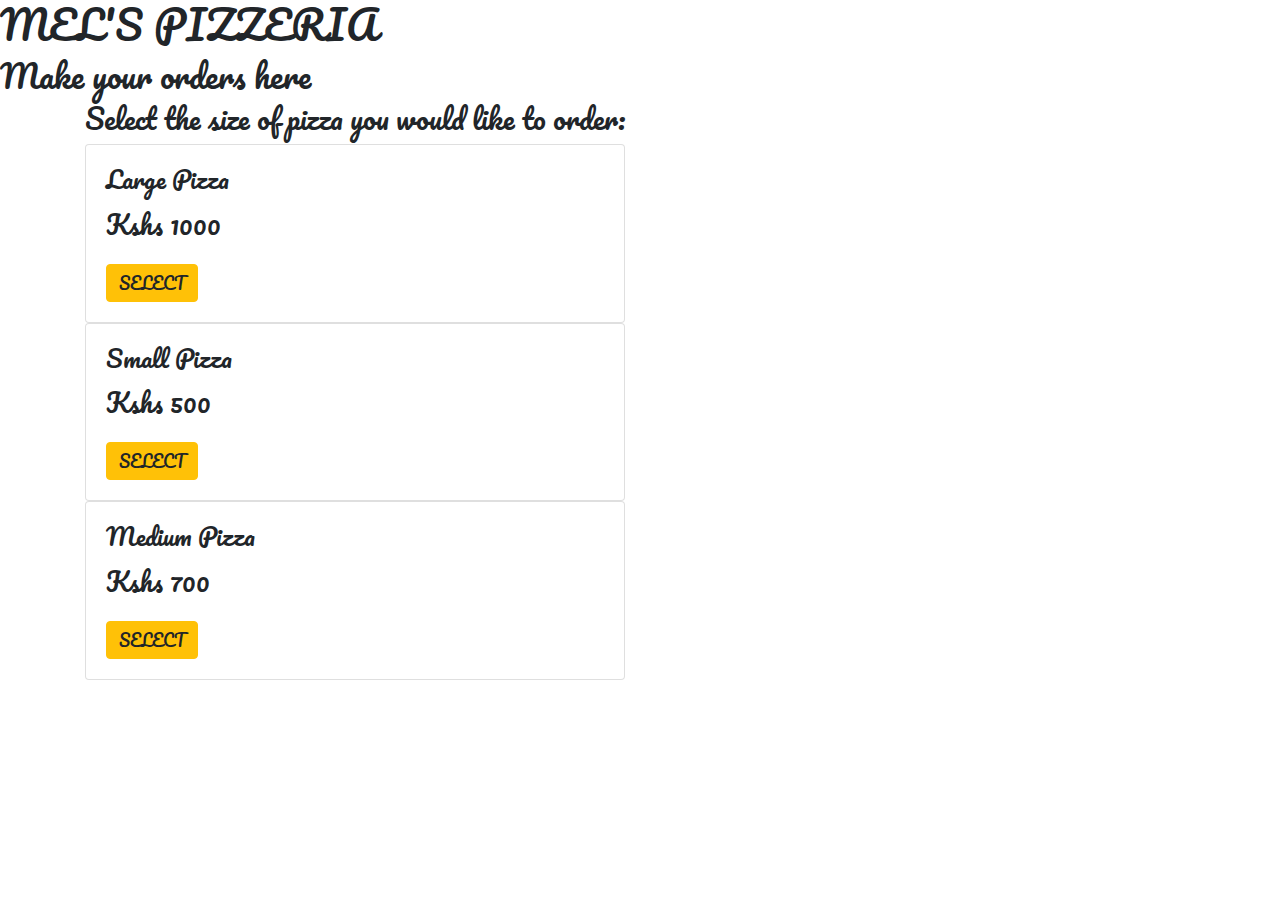
==== order.html @ 39273ecd "Adds an order page" ====
<!DOCTYPE html>
<html lang="en">

<head>
  <meta charset="UTF-8">
  <meta name="viewport" content="width=device-width, initial-scale=1.0">
  <meta http-equiv="X-UA-Compatible" content="ie=edge">
  <link rel="stylesheet" href="https://stackpath.bootstrapcdn.com/bootstrap/4.3.1/css/bootstrap.min.css"
    integrity="sha384-ggOyR0iXCbMQv3Xipma34MD+dH/1fQ784/j6cY/iJTQUOhcWr7x9JvoRxT2MZw1T" crossorigin="anonymous">
  <link href="css/stylees.css" rel="stylesheet" type="text/css">
  <link href="https://fonts.googleapis.com/css?family=Fredoka+One|Pacifico|Ultra&display=swap" rel="stylesheet">
  <link href="https://fonts.googleapis.com/css?family=Bree+Serif|Fredoka+One|Heebo|Ultra&display=swap" rel="stylesheet">
  <script src="https://code.jquery.com/jquery-3.4.1.js" integrity="sha256-WpOohJOqMqqyKL9FccASB9O0KwACQJpFTUBLTYOVvVU="
    crossorigin="anonymous"></script>
    <script src="https://ajax.googleapis.com/ajax/libs/jquery/3.4.1/jquery.min.js"></script>
  <script src="https://cdnjs.cloudflare.com/ajax/libs/popper.js/1.14.7/umd/popper.min.js"></script>
  <script src="https://maxcdn.bootstrapcdn.com/bootstrap/4.3.1/js/bootstrap.min.js"></script>
  <script src="js/scripts.js"></script>
  <title>MEL'S PIZZERIA</title>
</head>

<body>
  <div id="order">
    <div id="order-top">
      <h1 class="intro">MEL'S PIZZERIA</h1>
      <h2 class="intro">Make your orders here</h2>

    </div>
    <div class="container">
      <div class="row">
        <div class="col-md 6">
          <h3 class="intro">Select the size of pizza you would like to order:</h3>
          <div class="card" id="large">
            <div class="card-body">
              <h4 class="card-title intro">Large Pizza</h4>
              <p class="card-text">Kshs 1000</p>
              <a href="#" class="btn btn-warning" data-toggle="modal" data-target="#exampleModalScrollable">SELECT</a>

            </div>
          </div>
          <div class="card" id="small">
            <div class="card-body">
              <h4 class="card-title intro">Small Pizza</h4>
              <p class="card-text">Kshs 500</p>
              <a href="#" class="btn btn-warning" data-toggle="modal" data-target="#exampleModalScrollable">SELECT</a>

            </div>
          </div>
          <div class="card" id="medium">
            <div class="card-body">
              <h4 class="card-title intro">Medium Pizza</h4>
              <p class="card-text">Kshs 700</p>
              <a class="btn btn-warning" data-toggle="modal" data-target="#exampleModalScrollable">SELECT</a>

            </div>
          </div>


        </div>
        <div class="col-md-6">

        </div>

      </div>

      <div class="modal fade" id="exampleModalScrollable" tabindex="-1" role="dialog"
        aria-labelledby="exampleModalScrollableTitle" aria-hidden="true">
        <div class="modal-dialog modal-dialog-scrollable" role="document">
          <div class="modal-content">
            <div class="modal-header">
              <h5 class="modal-title" id="exampleModalScrollableTitle">Modal title</h5>
              <button type="button" class="close" data-dismiss="modal" aria-label="Close">
                <span aria-hidden="true">&times;</span>
              </button>
            </div>
            <div class="modal-body">
              ...
            </div>
            <div class="modal-footer">
              <button type="button" class="btn btn-secondary" data-dismiss="modal">Close</button>
              <button type="button" class="btn btn-primary">Save changes</button>
            </div>
          </div>
        </div>
      </div>


    </div>

  </div>

</body>

</html>
---- css/stylees.css ----
#main {
  text-align: center;
  color: whitesmoke;
  background-image: url(../images/italian-food-background-1.jpg);
  background-repeat: no-repeat;
  background-attachment: fixed;
  background-size: cover;
  height: fit-content;
  

}

#mainContent {
  
  padding: 15%;
}
#mainContent h1 {
  font-family: 'Ultra', serif;
  font-size: 50px;
}
#mainContent p {
  font-family: 'Pacifico', cursive;
  font-size: 30px;
  color: cornsilk;
}

.nav-link {
  font-family: 'Pacifico', cursive;
  font-size: 30px;
  color: cornsilk;
}
#order {
  font-family: 'Pacifico', cursive;
  font-size: 25px;
}

#menuHeading h1 {
  font-family: 'Fredoka One', cursive;
  padding: 5%;
  text-align: center;
  font-size: 40px;
  
}
#menu {
  background-image: url(../images/contemporary-china.png);
  background-repeat: no-repeat;
  background-attachment: fixed;
  background-size: cover;
  height: fit-content;
  text-align: center;

}
#row2 {
  padding: 5%;
}

.btn-outline-warning {
  font-family: 'Pacifico', cursive;
  font-size: 20px;
  text-align: center
  
}
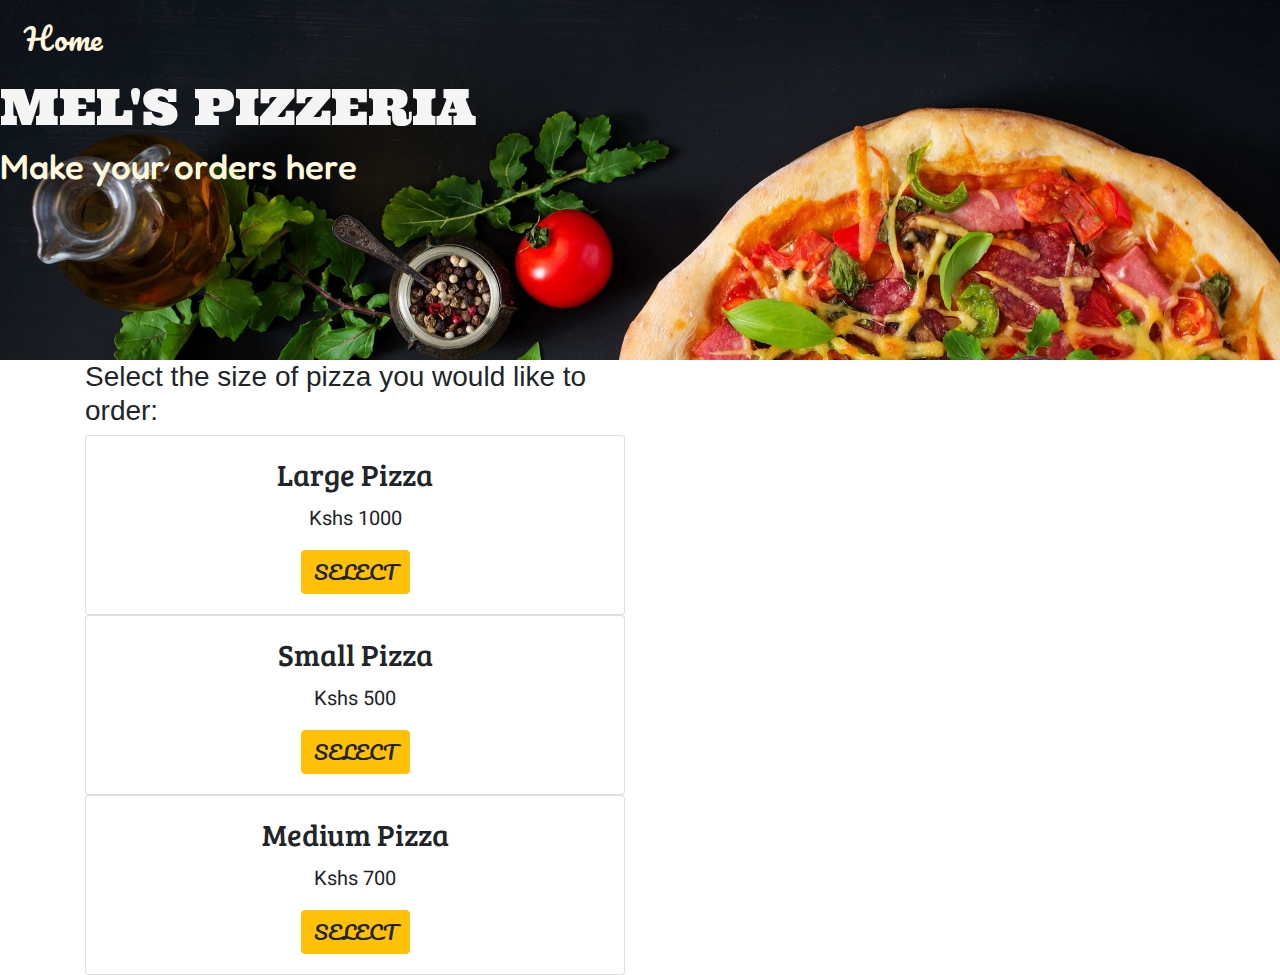
==== commit d8e1208d: "Adds a complete nav link to order page" ====
--- a/order.html
+++ b/order.html
@@ -12,7 +12,7 @@
   <link href="https://fonts.googleapis.com/css?family=Bree+Serif|Fredoka+One|Heebo|Ultra&display=swap" rel="stylesheet">
   <script src="https://code.jquery.com/jquery-3.4.1.js" integrity="sha256-WpOohJOqMqqyKL9FccASB9O0KwACQJpFTUBLTYOVvVU="
     crossorigin="anonymous"></script>
-    <script src="https://ajax.googleapis.com/ajax/libs/jquery/3.4.1/jquery.min.js"></script>
+  <script src="https://ajax.googleapis.com/ajax/libs/jquery/3.4.1/jquery.min.js"></script>
   <script src="https://cdnjs.cloudflare.com/ajax/libs/popper.js/1.14.7/umd/popper.min.js"></script>
   <script src="https://maxcdn.bootstrapcdn.com/bootstrap/4.3.1/js/bootstrap.min.js"></script>
   <script src="js/scripts.js"></script>
@@ -21,7 +21,17 @@
 
 <body>
   <div id="order">
+
     <div id="order-top">
+      <nav id="orderNav" class="navbar navbar-expand-sm justify-content">
+        <ul class="navbar-nav">
+          <li class="nav-item">
+            <a class="nav-link" href="index.html">Home</a>
+          </li>
+          <br>
+
+        </ul>
+      </nav>
       <h1 class="intro">MEL'S PIZZERIA</h1>
       <h2 class="intro">Make your orders here</h2>
 
@@ -34,7 +44,7 @@
             <div class="card-body">
               <h4 class="card-title intro">Large Pizza</h4>
               <p class="card-text">Kshs 1000</p>
-              <a href="#" class="btn btn-warning" data-toggle="modal" data-target="#exampleModalScrollable">SELECT</a>
+              <a href="#" class="btn btn-warning" data-toggle="modal" data-target="#largeModal">SELECT</a>
 
             </div>
           </div>
@@ -42,7 +52,7 @@
             <div class="card-body">
               <h4 class="card-title intro">Small Pizza</h4>
               <p class="card-text">Kshs 500</p>
-              <a href="#" class="btn btn-warning" data-toggle="modal" data-target="#exampleModalScrollable">SELECT</a>
+              <a href="#" class="btn btn-warning" data-toggle="modal" data-target="#smallModal">SELECT</a>
 
             </div>
           </div>
@@ -50,7 +60,7 @@
             <div class="card-body">
               <h4 class="card-title intro">Medium Pizza</h4>
               <p class="card-text">Kshs 700</p>
-              <a class="btn btn-warning" data-toggle="modal" data-target="#exampleModalScrollable">SELECT</a>
+              <a class="btn btn-warning" data-toggle="modal" data-target="#mediumModal">SELECT</a>
 
             </div>
           </div>
@@ -63,28 +73,338 @@
 
       </div>
 
-      <div class="modal fade" id="exampleModalScrollable" tabindex="-1" role="dialog"
-        aria-labelledby="exampleModalScrollableTitle" aria-hidden="true">
+      <div class="modal fade" id="largeModal" tabindex="-1" role="dialog" aria-labelledby="exampleModalScrollableTitle"
+        aria-hidden="true">
         <div class="modal-dialog modal-dialog-scrollable" role="document">
           <div class="modal-content">
             <div class="modal-header">
-              <h5 class="modal-title" id="exampleModalScrollableTitle">Modal title</h5>
+              <h2 class="modal-title" id="modalScrollableTitle">Large Pizza</h2>
               <button type="button" class="close" data-dismiss="modal" aria-label="Close">
                 <span aria-hidden="true">&times;</span>
               </button>
             </div>
             <div class="modal-body">
-              ...
+              <form>
+                <div class="row">
+                  <h4>Select your crust: </h4>
+                  <br><br>
+                  <p class="text-muted"> Only select one</p>
+                  <br>
+                  <div class="col-md-6">
+                    <div class="form-check">
+                      <label class="form-check-label">
+                        <input type="radio" id="crispyLarge" class="form-check-input" name="crustLarge"
+                          value="crispyLarge">Crispy
+                      </label>
+                    </div>
+                  </div>
+                  <div class="col-md-3 ml-auto">Kshs 250</div>
+                </div>
+
+                <div class="row">
+                  <div class="col-md-6">
+                    <div class="form-check">
+                      <label class="form-check-label">
+                        <input type="radio" id="stuffedLarge" class="form-check-input" name="crustLarge"
+                          value="stuffedLarge">Stuffed
+                      </label>
+                    </div>
+                  </div>
+                  <div class="col-md-3 ml-auto">Kshs 250</div>
+                </div>
+
+                <div class="row">
+                  <div class="col-md-6">
+                    <div class="form-check">
+                      <label class="form-check-label">
+                        <input type="radio" id="glutenLarge" class="form-check-input" name="crustLarge"
+                          value="glutenLarge">Gluten Free
+                      </label>
+                    </div>
+                  </div>
+                  <div class="col-md-3 ml-auto">Kshs 250</div>
+                </div>
+                <hr>
+                <h4 class="intro">Select your toppings: </h4>
+                <div class="row">
+                  <div class="col-md-6">
+                    <div class="form-check">
+                      <label class="form-check-label">
+                        <input type="checkbox" id="cheeseLarge" class="form-check-input" name="cheeseLarge"
+                          value="200">Cheddar cheese
+                      </label>
+                    </div>
+                  </div>
+                  <div class="col-md-3 ml-auto">Kshs 200</div>
+                </div>
+                <div class="row">
+                  <div class="col-md-6">
+                    <div class="form-check">
+                      <label class="form-check-label">
+                        <input type="checkbox" id="mushroomLarge" class="form-check-input" name="mushroomLarge"
+                          value="200">Mushrooms
+                      </label>
+                    </div>
+                  </div>
+                  <div class="col-md-3 ml-auto">Kshs 200</div>
+                </div>
+                <div class="row">
+                  <div class="col-md-6">
+                    <div class="form-check">
+                      <label class="form-check-label">
+                        <input type="checkbox" id="pepperroniLarge" class="form-check-input" name="pepperoniLarge"
+                          value="200">Pepperoni
+                      </label>
+                    </div>
+                  </div>
+                  <div class="col-md-3 ml-auto">Kshs 200</div>
+                </div>
+                <div class="row">
+                  <div class="col-md-6">
+                    <div class="form-check">
+                      <label class="form-check-label">
+                        <input type="checkbox" id="baconLarge" class="form-check-input" name="baconLarge"
+                          value="200">Bacon
+                      </label>
+                    </div>
+                  </div>
+                  <div class="col-md-3 ml-auto">Kshs 200</div>
+                </div>
+
+
+              </form>
+
             </div>
             <div class="modal-footer">
               <button type="button" class="btn btn-secondary" data-dismiss="modal">Close</button>
-              <button type="button" class="btn btn-primary">Save changes</button>
+              <button type="button" class="btn btn-warning">Add to Cart</button>
             </div>
           </div>
         </div>
       </div>
 
 
+      <div class="modal fade" id="mediumModal" tabindex="-1" role="dialog" aria-labelledby="exampleModalScrollableTitle"
+        aria-hidden="true">
+        <div class="modal-dialog modal-dialog-scrollable" role="document">
+          <div class="modal-content">
+            <div class="modal-header">
+              <h2 class="modal-title" id="modalScrollableTitle">Medium Pizza</h2>
+              <button type="button" class="close" data-dismiss="modal" aria-label="Close">
+                <span aria-hidden="true">&times;</span>
+              </button>
+            </div>
+            <div class="modal-body">
+              <form>
+                <div class="row">
+                  <h4>Select your crust: </h4>
+                  <br><br>
+                  <p class="text-muted"> Only select one</p>
+                  <br>
+                  <div class="col-md-6">
+                    <div class="form-check">
+                      <label class="form-check-label">
+                        <input type="radio" id="crispyMedium" class="form-check-input" name="crustMedium"
+                          value="200">Crispy
+                      </label>
+                    </div>
+                  </div>
+                  <div class="col-md-3 ml-auto">Kshs 200</div>
+                </div>
+
+                <div class="row">
+                  <div class="col-md-6">
+                    <div class="form-check">
+                      <label class="form-check-label">
+                        <input type="radio" id="stuffedMedium" class="form-check-input" name="crustMedium"
+                          value="200">Stuffed
+                      </label>
+                    </div>
+                  </div>
+                  <div class="col-md-3 ml-auto">Kshs 200</div>
+                </div>
+
+                <div class="row">
+                  <div class="col-md-6">
+                    <div class="form-check">
+                      <label class="form-check-label">
+                        <input type="radio" id="glutenMedium" class="form-check-input" name="crustMedium"
+                          value="150">Gluten Free
+                      </label>
+                    </div>
+                  </div>
+                  <div class="col-md-3 ml-auto">Kshs 200</div>
+                </div>
+                <hr>
+                <h4 class="intro">Select your toppings: </h4>
+                <div class="row">
+                  <div class="col-md-6">
+                    <div class="form-check">
+                      <label class="form-check-label">
+                        <input type="checkbox" id="cheeseMedium" class="form-check-input" name="cheeseMedium"
+                          value="150">Cheddar cheese
+                      </label>
+                    </div>
+                  </div>
+                  <div class="col-md-3 ml-auto">Kshs 150</div>
+                </div>
+                <div class="row">
+                  <div class="col-md-6">
+                    <div class="form-check">
+                      <label class="form-check-label">
+                        <input type="checkbox" id="mushroomMedium" class="form-check-input" name="mushroomMedium"
+                          value="150">Mushrooms
+                      </label>
+                    </div>
+                  </div>
+                  <div class="col-md-3 ml-auto">Kshs 150</div>
+                </div>
+                <div class="row">
+                  <div class="col-md-6">
+                    <div class="form-check">
+                      <label class="form-check-label">
+                        <input type="checkbox" id="pepperoniMedium" class="form-check-input" name="pepperoniMedium"
+                          value="150">Pepperoni
+                      </label>
+                    </div>
+                  </div>
+                  <div class="col-md-3 ml-auto">Kshs 150</div>
+                </div>
+                <div class="row">
+                  <div class="col-md-6">
+                    <div class="form-check">
+                      <label class="form-check-label">
+                        <input type="checkbox" id="baconMedium" class="form-check-input" name="baconMedium"
+                          value="150">Bacon
+                      </label>
+                    </div>
+                  </div>
+                  <div class="col-md-3 ml-auto">Kshs 150</div>
+                </div>
+
+
+              </form>
+
+            </div>
+            <div class="modal-footer">
+              <button type="button" class="btn btn-secondary" data-dismiss="modal">Close</button>
+              <button type="button" class="btn btn-warning">Add to Cart</button>
+            </div>
+          </div>
+        </div>
+      </div>
+
+      <div class="modal fade" id="smallModal" tabindex="-1" role="dialog" aria-labelledby="exampleModalScrollableTitle"
+        aria-hidden="true">
+        <div class="modal-dialog modal-dialog-scrollable" role="document">
+          <div class="modal-content">
+            <div class="modal-header">
+              <h2 class="modal-title" id="modalScrollableTitle">Small Pizza</h2>
+              <button type="button" class="close" data-dismiss="modal" aria-label="Close">
+                <span aria-hidden="true">&times;</span>
+              </button>
+            </div>
+            <div class="modal-body">
+              <form>
+                <div class="row">
+                  <h4>Select your crust: </h4>
+                  <br><br>
+                  <p class="text-muted"> Only select one</p>
+                  <br>
+                  <div class="col-md-6">
+                    <div class="form-check">
+                      <label class="form-check-label">
+                        <input type="radio" id="crispySmall" class="form-check-input" name="crustSmall"
+                          value="150">Crispy
+                      </label>
+                    </div>
+                  </div>
+                  <div class="col-md-3 ml-auto">Kshs 150</div>
+                </div>
+
+                <div class="row">
+                  <div class="col-md-6">
+                    <div class="form-check">
+                      <label class="form-check-label">
+                        <input type="radio" id="stuffedSmall" class="form-check-input" name="crustSmall"
+                          value="150">Stuffed
+                      </label>
+                    </div>
+                  </div>
+                  <div class="col-md-3 ml-auto">Kshs 150</div>
+                </div>
+
+                <div class="row">
+                  <div class="col-md-6">
+                    <div class="form-check">
+                      <label class="form-check-label">
+                        <input type="radio" id="glutenSmall" class="form-check-input" name="crustSmall"
+                          value="150">Gluten Free
+                      </label>
+                    </div>
+                  </div>
+                  <div class="col-md-3 ml-auto">Kshs 150</div>
+                </div>
+                <hr>
+                <h4 class="intro">Select your toppings: </h4>
+                <div class="row">
+                  <div class="col-md-6">
+                    <div class="form-check">
+                      <label class="form-check-label">
+                        <input type="checkbox" id="cheeseSmall" class="form-check-input" name="cheeseSmall"
+                          value="100">Cheddar cheese
+                      </label>
+                    </div>
+                  </div>
+                  <div class="col-md-3 ml-auto">Kshs 100</div>
+                </div>
+                <div class="row">
+                  <div class="col-md-6">
+                    <div class="form-check">
+                      <label class="form-check-label">
+                        <input type="checkbox" id="mushroomSmall" class="form-check-input" name="mushroomSmall"
+                          value="100">Mushrooms
+                      </label>
+                    </div>
+                  </div>
+                  <div class="col-md-3 ml-auto">Kshs 100</div>
+                </div>
+                <div class="row">
+                  <div class="col-md-6">
+                    <div class="form-check">
+                      <label class="form-check-label">
+                        <input type="checkbox" id="pepperoniSmall" class="form-check-input" name="pepperoniSmall"
+                          value="100">Pepperoni
+                      </label>
+                    </div>
+                  </div>
+                  <div class="col-md-3 ml-auto">Kshs 100</div>
+                </div>
+                <div class="row">
+                  <div class="col-md-6">
+                    <div class="form-check">
+                      <label class="form-check-label">
+                        <input type="checkbox" id="baconSmall" class="form-check-input" name="baconSmall"
+                          value="100">Bacon
+                      </label>
+                    </div>
+                  </div>
+                  <div class="col-md-3 ml-auto">Kshs 100</div>
+                </div>
+
+
+              </form>
+
+            </div>
+            <div class="modal-footer">
+              <button type="button" class="btn btn-secondary" data-dismiss="modal">Close</button>
+              <button type="submit" id="smallBtn" class="btn btn-warning">Add to Cart</button>
+            </div>
+          </div>
+        </div>
+      </div>
+
+
     </div>
 
   </div>
--- a/css/stylees.css
+++ b/css/stylees.css
@@ -29,7 +29,7 @@
   font-size: 30px;
   color: cornsilk;
 }
-#order {
+#orderBtn {
   font-family: 'Pacifico', cursive;
   font-size: 25px;
 }
@@ -60,3 +60,48 @@
   text-align: center
   
 }
+
+#order-top {
+  background-image: url(../images/top-img.jpg);
+  background-repeat: no-repeat;
+  background-attachment: fixed;
+  background-size: cover;
+  height: 40vh;
+}
+
+#order-top h1 {
+  font-family: 'Ultra', serif;
+  font-size: 50px;
+  color: whitesmoke;
+
+}
+
+#order-top h2 {
+  font-family: 'Fredoka One', cursive;
+  font-size: 35px;
+  color: cornsilk;
+}
+
+#large {
+  text-align: center;
+}
+#small {
+  text-align: center;
+}
+#medium {
+  text-align: center;
+}
+
+.btn-warning {
+  font-family: 'Pacifico', cursive;
+  font-size: 20px;
+  text-align: center
+}
+.card-title {
+  font-size: 30px;
+  font-family: 'Bree Serif', serif;
+}
+.card-text {
+  font-family: 'Heebo', sans-serif;
+  font-size: 20px;
+}
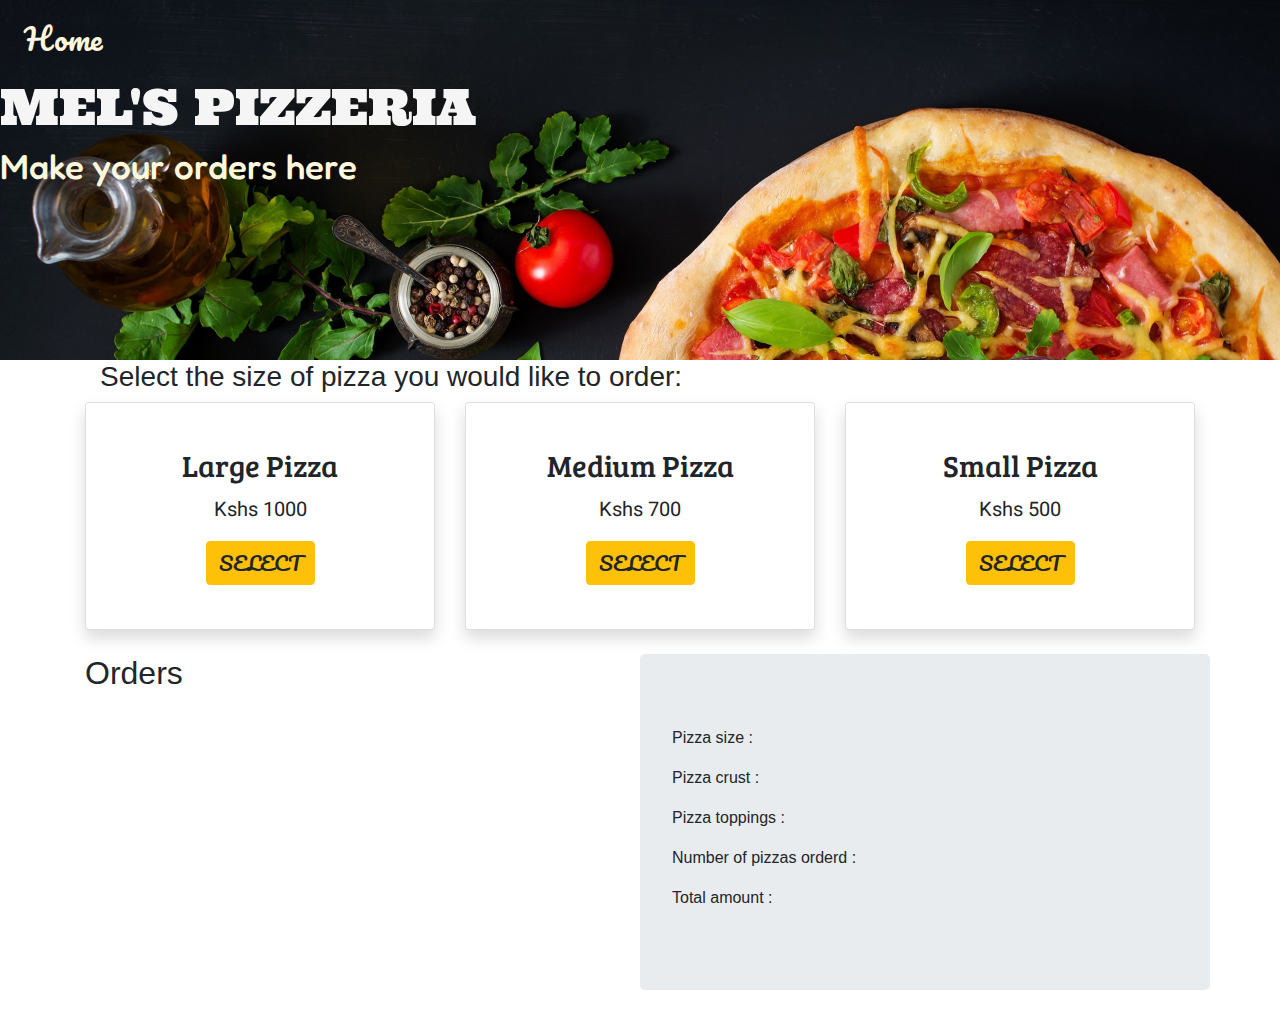
==== commit ef3e34ae: "Adds a section that displays all the orders made" ====
--- a/order.html
+++ b/order.html
@@ -37,10 +37,13 @@
 
     </div>
     <div class="container">
+      <div class="container">
+        <h3 class="intro">Select the size of pizza you would like to order:</h3>
+
+      </div>
       <div class="row">
-        <div class="col-md 6">
-          <h3 class="intro">Select the size of pizza you would like to order:</h3>
-          <div class="card" id="large">
+        <div class="col-md 4">
+          <div class="card shadow p-4 mb-4 bg-white" id="large">
             <div class="card-body">
               <h4 class="card-title intro">Large Pizza</h4>
               <p class="card-text">Kshs 1000</p>
@@ -48,7 +51,21 @@
 
             </div>
           </div>
-          <div class="card" id="small">
+        </div>
+
+        <div class="col-md-4">
+          <div class="card shadow p-4 mb-4 bg-white" id="medium">
+            <div class="card-body">
+              <h4 class="card-title intro">Medium Pizza</h4>
+              <p class="card-text">Kshs 700</p>
+              <a class="btn btn-warning" data-toggle="modal" data-target="#mediumModal">SELECT</a>
+
+            </div>
+          </div>
+        </div>
+
+        <div class="col-md-4">
+          <div class="card shadow p-4 mb-4 bg-white" id="small">
             <div class="card-body">
               <h4 class="card-title intro">Small Pizza</h4>
               <p class="card-text">Kshs 500</p>
@@ -56,20 +73,8 @@
 
             </div>
           </div>
-          <div class="card" id="medium">
-            <div class="card-body">
-              <h4 class="card-title intro">Medium Pizza</h4>
-              <p class="card-text">Kshs 700</p>
-              <a class="btn btn-warning" data-toggle="modal" data-target="#mediumModal">SELECT</a>
-
-            </div>
-          </div>
-
-
-        </div>
-        <div class="col-md-6">
-
-        </div>
+        </div>
+
 
       </div>
 
@@ -407,6 +412,29 @@
 
     </div>
 
+    <div class="container">
+      <div class="row">
+        <div class="col-md-6">
+          <h2>Orders</h2>
+          <ul id="newOrders">
+
+          </ul>
+
+        </div>
+        <div id="showOrders" class="col-md-6 jumbotron">
+          <h2></h2>
+          <p>Pizza size : <span class="size"></span></p>
+          <p>Pizza crust : <span class="crust"></span></p>
+          <p>Pizza toppings : <span class="toppings"></span></p>
+          <p>Number of pizzas orderd : <span class="number"></span></p>
+          <p>Total amount : <span class="total"></span></p>
+
+        </div>
+
+      </div>
+
+    </div>
+
   </div>
 
 </body>
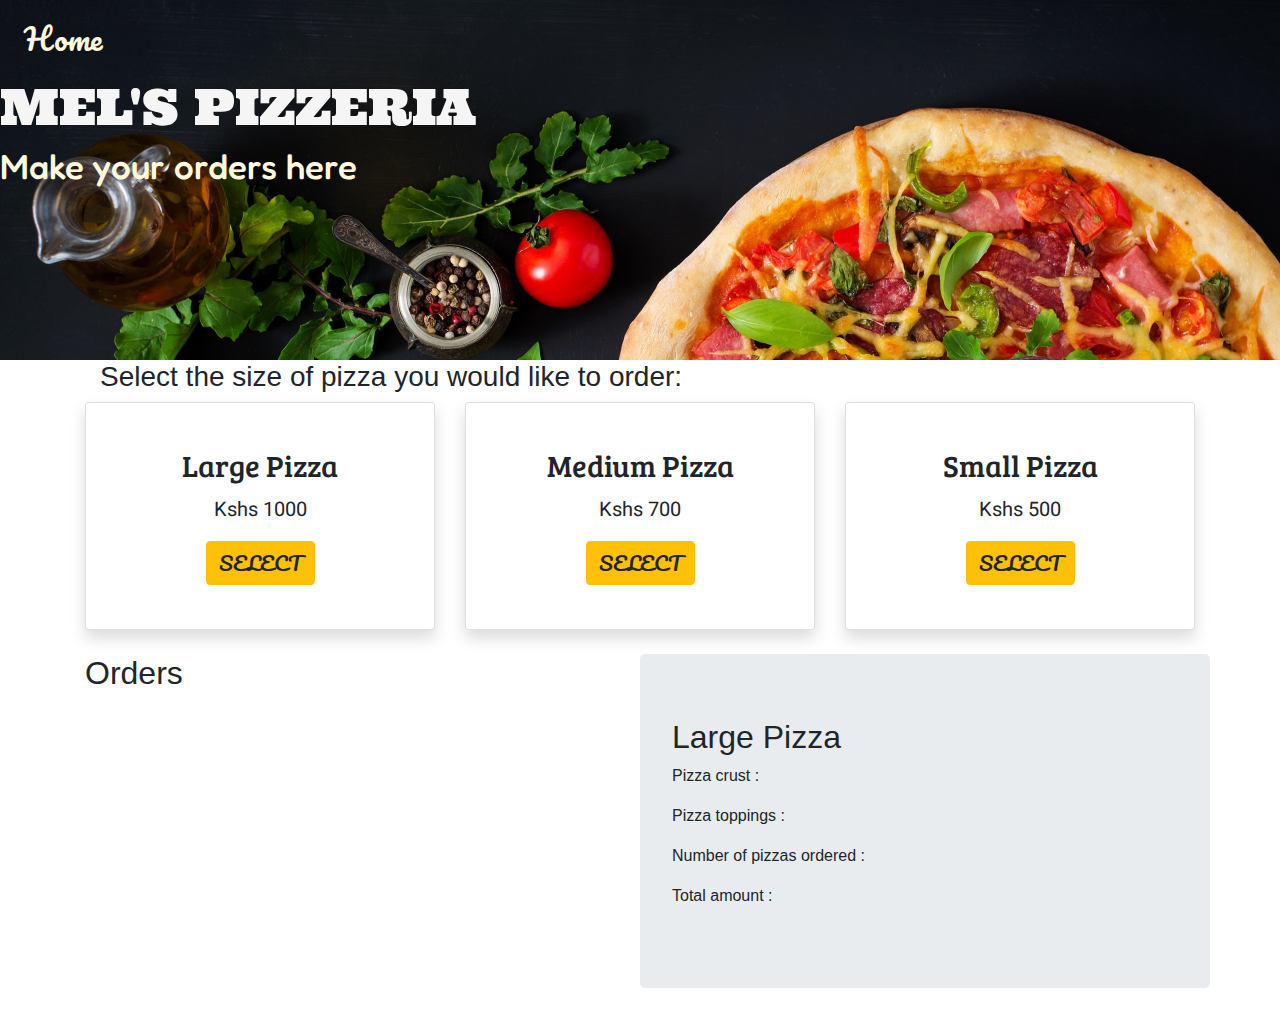
==== commit f9d9ff8d: "Changes the name and value of the form inputs" ====
--- a/order.html
+++ b/order.html
@@ -10,11 +10,11 @@
   <link href="css/stylees.css" rel="stylesheet" type="text/css">
   <link href="https://fonts.googleapis.com/css?family=Fredoka+One|Pacifico|Ultra&display=swap" rel="stylesheet">
   <link href="https://fonts.googleapis.com/css?family=Bree+Serif|Fredoka+One|Heebo|Ultra&display=swap" rel="stylesheet">
-  <script src="https://code.jquery.com/jquery-3.4.1.js" integrity="sha256-WpOohJOqMqqyKL9FccASB9O0KwACQJpFTUBLTYOVvVU="
-    crossorigin="anonymous"></script>
   <script src="https://ajax.googleapis.com/ajax/libs/jquery/3.4.1/jquery.min.js"></script>
   <script src="https://cdnjs.cloudflare.com/ajax/libs/popper.js/1.14.7/umd/popper.min.js"></script>
   <script src="https://maxcdn.bootstrapcdn.com/bootstrap/4.3.1/js/bootstrap.min.js"></script>
+  <script src="https://code.jquery.com/jquery-3.4.1.js" integrity="sha256-WpOohJOqMqqyKL9FccASB9O0KwACQJpFTUBLTYOVvVU="
+    crossorigin="anonymous"></script>
   <script src="js/scripts.js"></script>
   <title>MEL'S PIZZERIA</title>
 </head>
@@ -89,7 +89,7 @@
               </button>
             </div>
             <div class="modal-body">
-              <form>
+              <form id="newLargeOrder">
                 <div class="row">
                   <h4>Select your crust: </h4>
                   <br><br>
@@ -98,8 +98,8 @@
                   <div class="col-md-6">
                     <div class="form-check">
                       <label class="form-check-label">
-                        <input type="radio" id="crispyLarge" class="form-check-input" name="crustLarge"
-                          value="crispyLarge">Crispy
+                        <input type="radio" id="crispyLarge" class="form-check-input" name="crust"
+                          value="Crispy">Crispy
                       </label>
                     </div>
                   </div>
@@ -110,8 +110,8 @@
                   <div class="col-md-6">
                     <div class="form-check">
                       <label class="form-check-label">
-                        <input type="radio" id="stuffedLarge" class="form-check-input" name="crustLarge"
-                          value="stuffedLarge">Stuffed
+                        <input type="radio" id="stuffedLarge" class="form-check-input" name="crust"
+                          value="Stuffed">Stuffed
                       </label>
                     </div>
                   </div>
@@ -122,8 +122,8 @@
                   <div class="col-md-6">
                     <div class="form-check">
                       <label class="form-check-label">
-                        <input type="radio" id="glutenLarge" class="form-check-input" name="crustLarge"
-                          value="glutenLarge">Gluten Free
+                        <input type="radio" id="gluttenLarge" class="form-check-input" name="crust"
+                          value="Glutten">Gluten Free
                       </label>
                     </div>
                   </div>
@@ -135,45 +135,51 @@
                   <div class="col-md-6">
                     <div class="form-check">
                       <label class="form-check-label">
-                        <input type="checkbox" id="cheeseLarge" class="form-check-input" name="cheeseLarge"
-                          value="200">Cheddar cheese
-                      </label>
-                    </div>
-                  </div>
-                  <div class="col-md-3 ml-auto">Kshs 200</div>
-                </div>
-                <div class="row">
-                  <div class="col-md-6">
-                    <div class="form-check">
-                      <label class="form-check-label">
-                        <input type="checkbox" id="mushroomLarge" class="form-check-input" name="mushroomLarge"
-                          value="200">Mushrooms
-                      </label>
-                    </div>
-                  </div>
-                  <div class="col-md-3 ml-auto">Kshs 200</div>
-                </div>
-                <div class="row">
-                  <div class="col-md-6">
-                    <div class="form-check">
-                      <label class="form-check-label">
-                        <input type="checkbox" id="pepperroniLarge" class="form-check-input" name="pepperoniLarge"
-                          value="200">Pepperoni
-                      </label>
-                    </div>
-                  </div>
-                  <div class="col-md-3 ml-auto">Kshs 200</div>
-                </div>
-                <div class="row">
-                  <div class="col-md-6">
-                    <div class="form-check">
-                      <label class="form-check-label">
-                        <input type="checkbox" id="baconLarge" class="form-check-input" name="baconLarge"
-                          value="200">Bacon
-                      </label>
-                    </div>
-                  </div>
-                  <div class="col-md-3 ml-auto">Kshs 200</div>
+                        <input type="checkbox" id="cheeseLarge" class="form-check-input" name="topping"
+                          value="Cheese">Cheddar cheese
+                      </label>
+                    </div>
+                  </div>
+                  <div class="col-md-3 ml-auto">Kshs 200</div>
+                </div>
+                <div class="row">
+                  <div class="col-md-6">
+                    <div class="form-check">
+                      <label class="form-check-label">
+                        <input type="checkbox" id="mushroomLarge" class="form-check-input" name="topping"
+                          value="Mushroom">Mushrooms
+                      </label>
+                    </div>
+                  </div>
+                  <div class="col-md-3 ml-auto">Kshs 200</div>
+                </div>
+                <div class="row">
+                  <div class="col-md-6">
+                    <div class="form-check">
+                      <label class="form-check-label">
+                        <input type="checkbox" id="pepperoniLarge" class="form-check-input" name="topping"
+                          value="Pepperoni">Pepperoni
+                      </label>
+                    </div>
+                  </div>
+                  <div class="col-md-3 ml-auto">Kshs 200</div>
+                </div>
+                <div class="row">
+                  <div class="col-md-6">
+                    <div class="form-check">
+                      <label class="form-check-label">
+                        <input type="checkbox" id="baconLarge" class="form-check-input" name="topping"
+                          value="Bacon">Bacon
+                      </label>
+                    </div>
+                  </div>
+                  <div class="col-md-3 ml-auto">Kshs 200</div>
+                </div>
+
+                <hr>
+                <div class="form-group">
+                  <label for="pizzaNumber">Number of Pizzas : </label>
+                  <input type="number" id="pizzaNumber1" class="form-control" required>
                 </div>
 
 
@@ -182,7 +188,7 @@
             </div>
             <div class="modal-footer">
               <button type="button" class="btn btn-secondary" data-dismiss="modal">Close</button>
-              <button type="button" class="btn btn-warning">Add to Cart</button>
+              <button type="submit" id="largebtn" class="btn btn-warning" data-dismiss="modal">Add to Cart</button>
             </div>
           </div>
         </div>
@@ -209,32 +215,32 @@
                   <div class="col-md-6">
                     <div class="form-check">
                       <label class="form-check-label">
-                        <input type="radio" id="crispyMedium" class="form-check-input" name="crustMedium"
-                          value="200">Crispy
-                      </label>
-                    </div>
-                  </div>
-                  <div class="col-md-3 ml-auto">Kshs 200</div>
-                </div>
-
-                <div class="row">
-                  <div class="col-md-6">
-                    <div class="form-check">
-                      <label class="form-check-label">
-                        <input type="radio" id="stuffedMedium" class="form-check-input" name="crustMedium"
-                          value="200">Stuffed
-                      </label>
-                    </div>
-                  </div>
-                  <div class="col-md-3 ml-auto">Kshs 200</div>
-                </div>
-
-                <div class="row">
-                  <div class="col-md-6">
-                    <div class="form-check">
-                      <label class="form-check-label">
-                        <input type="radio" id="glutenMedium" class="form-check-input" name="crustMedium"
-                          value="150">Gluten Free
+                        <input type="radio" id="crispyMedium" class="form-check-input" name="crust"
+                          value="Crispy">Crispy
+                      </label>
+                    </div>
+                  </div>
+                  <div class="col-md-3 ml-auto">Kshs 200</div>
+                </div>
+
+                <div class="row">
+                  <div class="col-md-6">
+                    <div class="form-check">
+                      <label class="form-check-label">
+                        <input type="radio" id="stuffedMedium" class="form-check-input" name="crust"
+                          value="Stuffed">Stuffed
+                      </label>
+                    </div>
+                  </div>
+                  <div class="col-md-3 ml-auto">Kshs 200</div>
+                </div>
+
+                <div class="row">
+                  <div class="col-md-6">
+                    <div class="form-check">
+                      <label class="form-check-label">
+                        <input type="radio" id="glutenMedium" class="form-check-input" name="crust"
+                          value="Glutten Free">Gluten Free
                       </label>
                     </div>
                   </div>
@@ -246,45 +252,50 @@
                   <div class="col-md-6">
                     <div class="form-check">
                       <label class="form-check-label">
-                        <input type="checkbox" id="cheeseMedium" class="form-check-input" name="cheeseMedium"
-                          value="150">Cheddar cheese
-                      </label>
-                    </div>
-                  </div>
-                  <div class="col-md-3 ml-auto">Kshs 150</div>
-                </div>
-                <div class="row">
-                  <div class="col-md-6">
-                    <div class="form-check">
-                      <label class="form-check-label">
-                        <input type="checkbox" id="mushroomMedium" class="form-check-input" name="mushroomMedium"
-                          value="150">Mushrooms
-                      </label>
-                    </div>
-                  </div>
-                  <div class="col-md-3 ml-auto">Kshs 150</div>
-                </div>
-                <div class="row">
-                  <div class="col-md-6">
-                    <div class="form-check">
-                      <label class="form-check-label">
-                        <input type="checkbox" id="pepperoniMedium" class="form-check-input" name="pepperoniMedium"
-                          value="150">Pepperoni
-                      </label>
-                    </div>
-                  </div>
-                  <div class="col-md-3 ml-auto">Kshs 150</div>
-                </div>
-                <div class="row">
-                  <div class="col-md-6">
-                    <div class="form-check">
-                      <label class="form-check-label">
-                        <input type="checkbox" id="baconMedium" class="form-check-input" name="baconMedium"
-                          value="150">Bacon
-                      </label>
-                    </div>
-                  </div>
-                  <div class="col-md-3 ml-auto">Kshs 150</div>
+                        <input type="checkbox" id="cheeseMedium" class="form-check-input" name="topping"
+                          value="Cheddar cheese">Cheddar cheese
+                      </label>
+                    </div>
+                  </div>
+                  <div class="col-md-3 ml-auto">Kshs 150</div>
+                </div>
+                <div class="row">
+                  <div class="col-md-6">
+                    <div class="form-check">
+                      <label class="form-check-label">
+                        <input type="checkbox" id="mushroomMedium" class="form-check-input" name="topping"
+                          value="Mushrooms">Mushrooms
+                      </label>
+                    </div>
+                  </div>
+                  <div class="col-md-3 ml-auto">Kshs 150</div>
+                </div>
+                <div class="row">
+                  <div class="col-md-6">
+                    <div class="form-check">
+                      <label class="form-check-label">
+                        <input type="checkbox" id="pepperoniMedium" class="form-check-input" name="topping"
+                          value="Pepperoni">Pepperoni
+                      </label>
+                    </div>
+                  </div>
+                  <div class="col-md-3 ml-auto">Kshs 150</div>
+                </div>
+                <div class="row">
+                  <div class="col-md-6">
+                    <div class="form-check">
+                      <label class="form-check-label">
+                        <input type="checkbox" id="baconMedium" class="form-check-input" name="topping"
+                          value="Bacon">Bacon
+                      </label>
+                    </div>
+                  </div>
+                  <div class="col-md-3 ml-auto">Kshs 150</div>
+                </div>
+                <hr>
+                <div class="form-group">
+                  <label for="pizzaNumber">Number of Pizzas : </label>
+                  <input type="number" id="pizzaNumber2" class="form-control pizzaNumber">
                 </div>
 
 
@@ -293,7 +304,7 @@
             </div>
             <div class="modal-footer">
               <button type="button" class="btn btn-secondary" data-dismiss="modal">Close</button>
-              <button type="button" class="btn btn-warning">Add to Cart</button>
+              <button type="submit" id="mediumBtn" class="btn btn-warning" data-dismiss="modal">ADD TO CART</button>
             </div>
           </div>
         </div>
@@ -396,6 +407,11 @@
                   </div>
                   <div class="col-md-3 ml-auto">Kshs 100</div>
                 </div>
+                <hr>
+                <div class="form-group">
+                  <label for="pizzaNumber">Number of Pizzas : </label>
+                  <input type="number" class="form-control pizzaNumber">
+                </div>
 
 
               </form>
@@ -416,18 +432,18 @@
       <div class="row">
         <div class="col-md-6">
           <h2>Orders</h2>
-          <ul id="newOrders">
-
-          </ul>
+          <ol id="newOrdersList">
+
+          </ol>
 
         </div>
         <div id="showOrders" class="col-md-6 jumbotron">
-          <h2></h2>
-          <p>Pizza size : <span class="size"></span></p>
-          <p>Pizza crust : <span class="crust"></span></p>
-          <p>Pizza toppings : <span class="toppings"></span></p>
-          <p>Number of pizzas orderd : <span class="number"></span></p>
-          <p>Total amount : <span class="total"></span></p>
+          <h2>Large Pizza</h2>
+          
+          <p>Pizza crust : <span id="crustOrdered"></span></p>
+          <p>Pizza toppings : <span id="toppingsOrdered"></span></p>
+          <p>Number of pizzas ordered : <span id="numberOrdered"></span></p>
+          <p>Total amount : <span id="totalPrice"></span></p>
 
         </div>
 
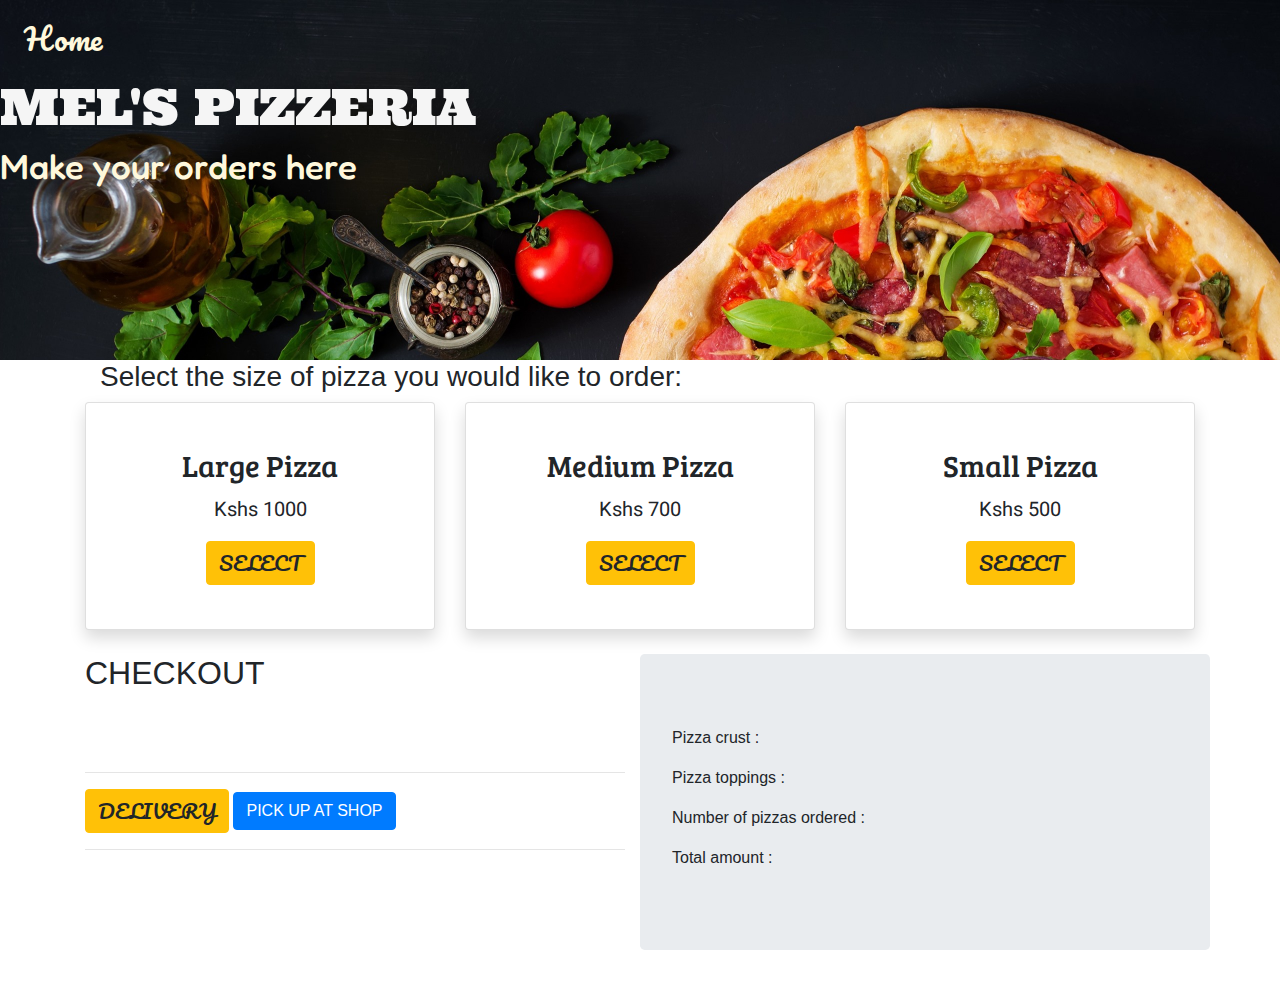
==== commit 128ee173: "Updates the checkout section to include delivery and pick-up buttons" ====
--- a/order.html
+++ b/order.html
@@ -240,7 +240,7 @@
                     <div class="form-check">
                       <label class="form-check-label">
                         <input type="radio" id="glutenMedium" class="form-check-input" name="crust"
-                          value="Glutten Free">Gluten Free
+                          value="Glutten Free">Glutten Free
                       </label>
                     </div>
                   </div>
@@ -330,32 +330,32 @@
                   <div class="col-md-6">
                     <div class="form-check">
                       <label class="form-check-label">
-                        <input type="radio" id="crispySmall" class="form-check-input" name="crustSmall"
-                          value="150">Crispy
-                      </label>
-                    </div>
-                  </div>
-                  <div class="col-md-3 ml-auto">Kshs 150</div>
-                </div>
-
-                <div class="row">
-                  <div class="col-md-6">
-                    <div class="form-check">
-                      <label class="form-check-label">
-                        <input type="radio" id="stuffedSmall" class="form-check-input" name="crustSmall"
-                          value="150">Stuffed
-                      </label>
-                    </div>
-                  </div>
-                  <div class="col-md-3 ml-auto">Kshs 150</div>
-                </div>
-
-                <div class="row">
-                  <div class="col-md-6">
-                    <div class="form-check">
-                      <label class="form-check-label">
-                        <input type="radio" id="glutenSmall" class="form-check-input" name="crustSmall"
-                          value="150">Gluten Free
+                        <input type="radio" id="crispySmall" class="form-check-input" name="crust"
+                          value="Crispy">Crispy
+                      </label>
+                    </div>
+                  </div>
+                  <div class="col-md-3 ml-auto">Kshs 150</div>
+                </div>
+
+                <div class="row">
+                  <div class="col-md-6">
+                    <div class="form-check">
+                      <label class="form-check-label">
+                        <input type="radio" id="stuffedSmall" class="form-check-input" name="crust"
+                          value="Stuffed">Stuffed
+                      </label>
+                    </div>
+                  </div>
+                  <div class="col-md-3 ml-auto">Kshs 150</div>
+                </div>
+
+                <div class="row">
+                  <div class="col-md-6">
+                    <div class="form-check">
+                      <label class="form-check-label">
+                        <input type="radio" id="glutenSmall" class="form-check-input" name="crust"
+                          value="Glutten Free">Gluten Free
                       </label>
                     </div>
                   </div>
@@ -367,8 +367,8 @@
                   <div class="col-md-6">
                     <div class="form-check">
                       <label class="form-check-label">
-                        <input type="checkbox" id="cheeseSmall" class="form-check-input" name="cheeseSmall"
-                          value="100">Cheddar cheese
+                        <input type="checkbox" id="cheeseSmall" class="form-check-input" name="topping"
+                          value="Cheddar cheese">Cheddar cheese
                       </label>
                     </div>
                   </div>
@@ -378,8 +378,8 @@
                   <div class="col-md-6">
                     <div class="form-check">
                       <label class="form-check-label">
-                        <input type="checkbox" id="mushroomSmall" class="form-check-input" name="mushroomSmall"
-                          value="100">Mushrooms
+                        <input type="checkbox" id="mushroomSmall" class="form-check-input" name="topping"
+                          value="Mushrooms">Mushrooms
                       </label>
                     </div>
                   </div>
@@ -389,8 +389,8 @@
                   <div class="col-md-6">
                     <div class="form-check">
                       <label class="form-check-label">
-                        <input type="checkbox" id="pepperoniSmall" class="form-check-input" name="pepperoniSmall"
-                          value="100">Pepperoni
+                        <input type="checkbox" id="pepperoniSmall" class="form-check-input" name="topping"
+                          value="Pepperoni">Pepperoni
                       </label>
                     </div>
                   </div>
@@ -400,8 +400,8 @@
                   <div class="col-md-6">
                     <div class="form-check">
                       <label class="form-check-label">
-                        <input type="checkbox" id="baconSmall" class="form-check-input" name="baconSmall"
-                          value="100">Bacon
+                        <input type="checkbox" id="baconSmall" class="form-check-input" name="topping"
+                          value="Bacon">Bacon
                       </label>
                     </div>
                   </div>
@@ -410,7 +410,7 @@
                 <hr>
                 <div class="form-group">
                   <label for="pizzaNumber">Number of Pizzas : </label>
-                  <input type="number" class="form-control pizzaNumber">
+                  <input type="number" id="pizzaNumber3" class="form-control pizzaNumber">
                 </div>
 
 
@@ -419,7 +419,7 @@
             </div>
             <div class="modal-footer">
               <button type="button" class="btn btn-secondary" data-dismiss="modal">Close</button>
-              <button type="submit" id="smallBtn" class="btn btn-warning">Add to Cart</button>
+              <button type="submit" id="smallBtn" class="btn btn-warning" data-dismiss="modal">Add to Cart</button>
             </div>
           </div>
         </div>
@@ -431,14 +431,20 @@
     <div class="container">
       <div class="row">
         <div class="col-md-6">
-          <h2>Orders</h2>
+          <h2>CHECKOUT</h2>
           <ol id="newOrdersList">
 
           </ol>
+          <br><br>
+          <hr>
+
+          <button type="submit" id="delivery" class="btn btn-warning">DELIVERY</button> 
+          <button type="submit" id="pickUp" class="btn btn-primary">PICK UP AT SHOP</button>
+          <hr>
 
         </div>
         <div id="showOrders" class="col-md-6 jumbotron">
-          <h2>Large Pizza</h2>
+          <h2></h2>
           
           <p>Pizza crust : <span id="crustOrdered"></span></p>
           <p>Pizza toppings : <span id="toppingsOrdered"></span></p>
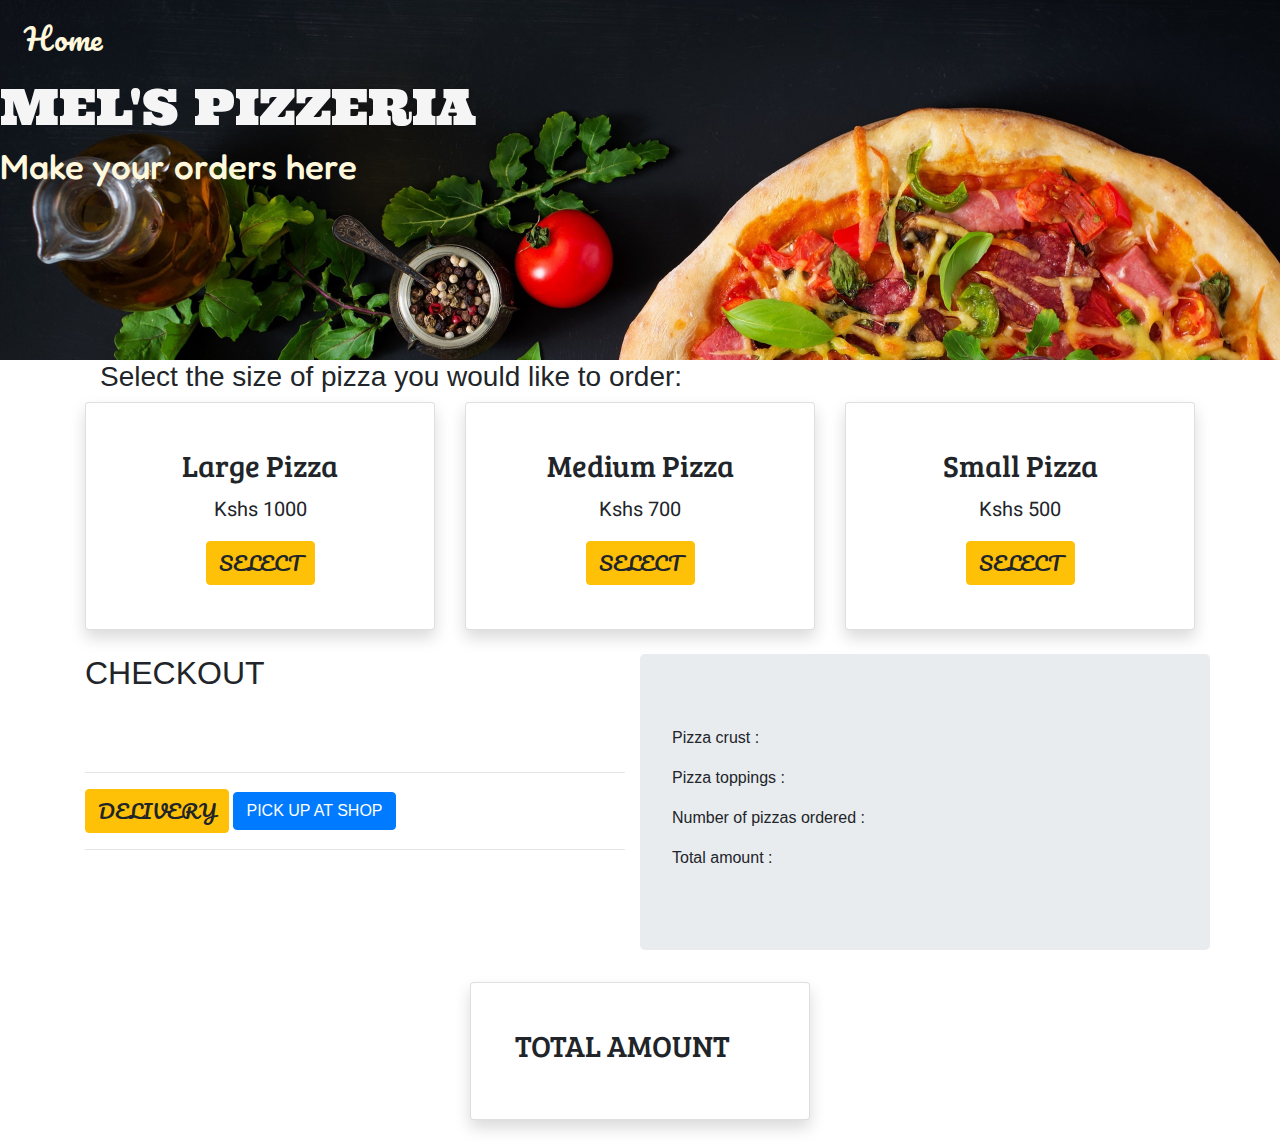
==== commit 9959cbf5: "Adds a card that displays the total amount to be paid" ====
--- a/order.html
+++ b/order.html
@@ -98,8 +98,7 @@
                   <div class="col-md-6">
                     <div class="form-check">
                       <label class="form-check-label">
-                        <input type="radio" id="crispyLarge" class="form-check-input" name="crust"
-                          value="Crispy">Crispy
+                        <input type="radio" id="crispyLarge" class="form-check-input" name="crust" value="Crispy">Crispy
                       </label>
                     </div>
                   </div>
@@ -330,8 +329,7 @@
                   <div class="col-md-6">
                     <div class="form-check">
                       <label class="form-check-label">
-                        <input type="radio" id="crispySmall" class="form-check-input" name="crust"
-                          value="Crispy">Crispy
+                        <input type="radio" id="crispySmall" class="form-check-input" name="crust" value="Crispy">Crispy
                       </label>
                     </div>
                   </div>
@@ -438,14 +436,14 @@
           <br><br>
           <hr>
 
-          <button type="submit" id="delivery" class="btn btn-warning">DELIVERY</button> 
+          <button type="submit" id="delivery" class="btn btn-warning">DELIVERY</button>
           <button type="submit" id="pickUp" class="btn btn-primary">PICK UP AT SHOP</button>
           <hr>
 
         </div>
         <div id="showOrders" class="col-md-6 jumbotron">
           <h2></h2>
-          
+
           <p>Pizza crust : <span id="crustOrdered"></span></p>
           <p>Pizza toppings : <span id="toppingsOrdered"></span></p>
           <p>Number of pizzas ordered : <span id="numberOrdered"></span></p>
@@ -455,8 +453,27 @@
 
       </div>
 
+      <div class="container">
+        <div class="row">
+          <div class="col-md-4"></div>
+          <div class="col-md-4">
+            <div id="showTotal" class="card shadow p-4 mb-4 bg-white">
+              <div class="card-body">
+                <h4 class="card-title intro">TOTAL AMOUNT</h4>
+                <p class="card-text"><span id="totalPay"></span></p>
+              </div>
+            </div>
+          </div>
+          <div class="col-md-4"></div>
+        </div>
+
+
+      </div>
+
     </div>
 
+
+
   </div>
 
 </body>
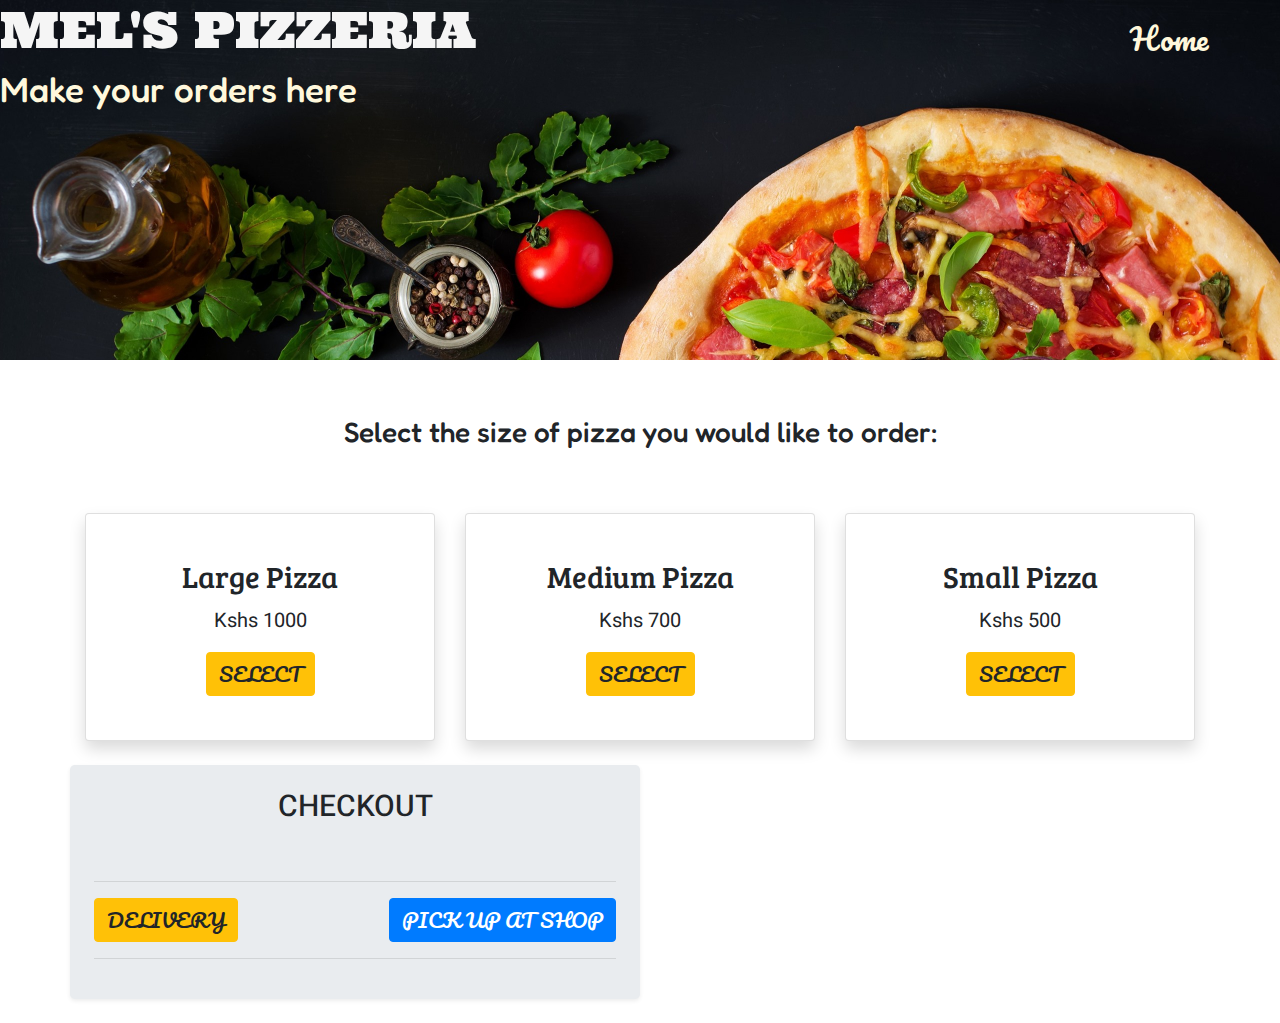
==== commit 4d6d9692: "Adds the complete project" ====
--- a/order.html
+++ b/order.html
@@ -37,7 +37,7 @@
 
     </div>
     <div class="container">
-      <div class="container">
+      <div id="orderHeading" class="container">
         <h3 class="intro">Select the size of pizza you would like to order:</h3>
 
       </div>
@@ -205,7 +205,7 @@
               </button>
             </div>
             <div class="modal-body">
-              <form>
+              <form id="mediumForm">
                 <div class="row">
                   <h4>Select your crust: </h4>
                   <br><br>
@@ -320,7 +320,7 @@
               </button>
             </div>
             <div class="modal-body">
-              <form>
+              <form id="smallForm">
                 <div class="row">
                   <h4>Select your crust: </h4>
                   <br><br>
@@ -428,12 +428,12 @@
 
     <div class="container">
       <div class="row">
-        <div class="col-md-6">
+        <div id="cart" class="col-md-6 jumbotron shadow-sm p-4 mb-4">
           <h2>CHECKOUT</h2>
           <ol id="newOrdersList">
 
           </ol>
-          <br><br>
+          <br>
           <hr>
 
           <button type="submit" id="delivery" class="btn btn-warning">DELIVERY</button>
@@ -441,7 +441,7 @@
           <hr>
 
         </div>
-        <div id="showOrders" class="col-md-6 jumbotron">
+        <div id="showOrders" class="col-md-6 jumbotron shadow-sm p-4 mb-4">
           <h2></h2>
 
           <p>Pizza crust : <span id="crustOrdered"></span></p>
--- a/css/stylees.css
+++ b/css/stylees.css
@@ -97,11 +97,79 @@
   font-size: 20px;
   text-align: center
 }
+
 .card-title {
   font-size: 30px;
   font-family: 'Bree Serif', serif;
 }
+
 .card-text {
   font-family: 'Heebo', sans-serif;
   font-size: 20px;
 }
+
+#orderNav {
+  float: right;
+  padding-right: 5%;
+}
+
+#showOrders {
+  display: none;
+  padding: 5%;
+}
+
+.myOrders{
+  cursor: pointer;
+
+}
+
+.myOrders:hover {
+  text-decoration: underline;
+}  
+
+.myOrders2{
+  cursor: pointer;
+
+}
+
+.myOrders2:hover {
+  text-decoration: underline;
+}  
+
+.myOrders3{
+  cursor: pointer;
+
+}
+
+.myOrders3:hover {
+  text-decoration: underline;
+} 
+
+#pickUp {
+  float: right;
+  font-family: 'Pacifico', cursive;
+  font-size: 20px;
+  text-align: center;
+}
+#showTotal {
+  text-align: center;
+  display: none;
+}
+#orderHeading {
+  font-family: 'Fredoka One', cursive;
+  padding: 5%;
+  text-align: center;
+  font-size: 40px;
+
+}
+
+#cart h2 {
+  font-family: 'Heebo', sans-serif;
+  font-size: 30px;
+  text-align: center;
+
+}
+
+#cart {
+  padding: 5%;
+}
